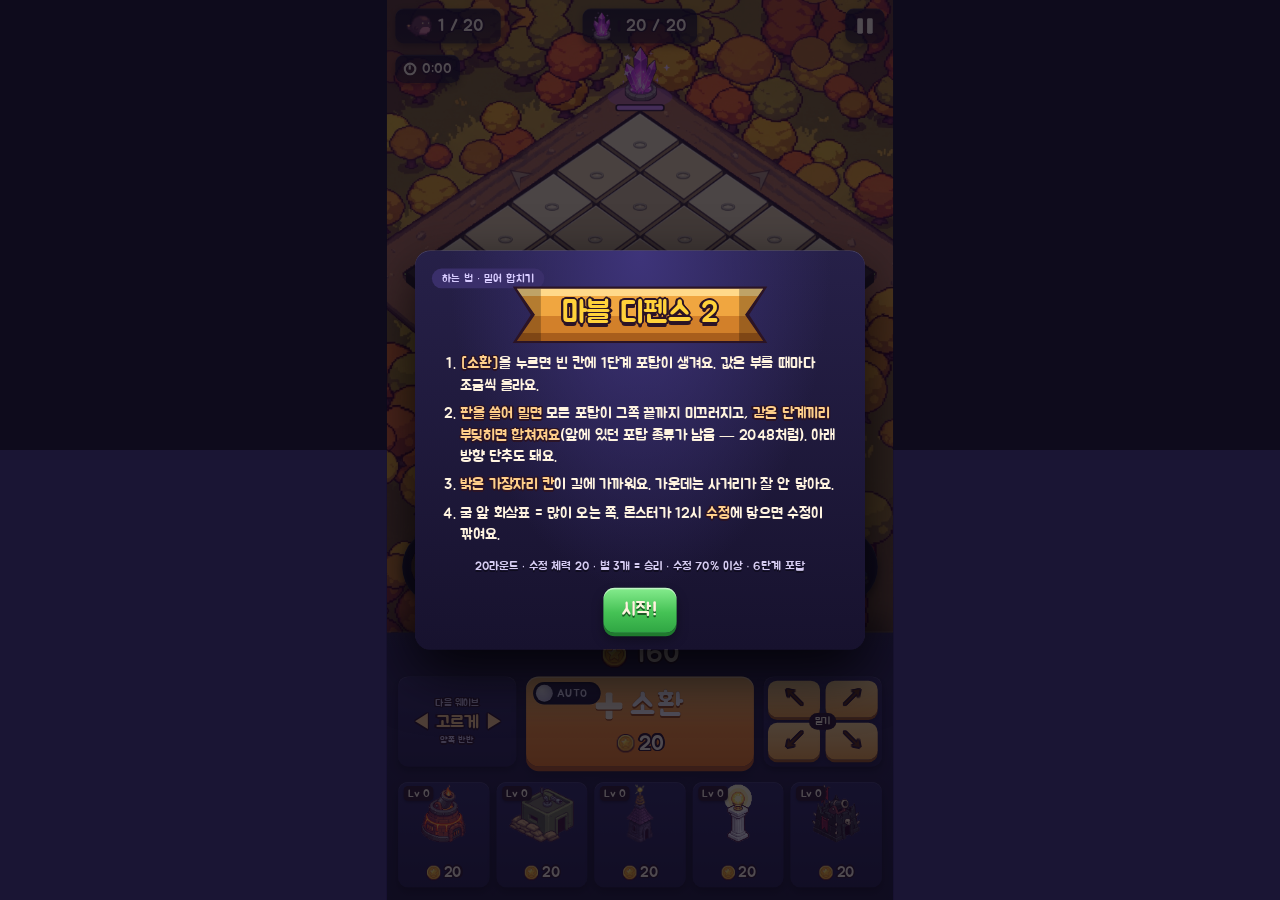
==== v2/game.html @ e37ffbe4 "deploy 202611162317" ====
<!doctype html>
<!-- 마블 디펜스 2 판(밀어 합치기). v2/outgame.html이 ?embed=1로 iframe에 연다(단독으로도 열림). 본편 js를 그대로 읽고 v2/js 층을 덧씌운다 -->
<html lang="ko">
<head>
<meta charset="utf-8">
<meta name="robots" content="noindex">
<base href="../">
<meta name="viewport" content="width=device-width, initial-scale=1, viewport-fit=cover, user-scalable=no">
<meta name="theme-color" content="#16122b">
<title>마블 디펜스 2</title>
<link rel="stylesheet" href="css/font.css?v=202611162317">
<link rel="stylesheet" href="css/style.css?v=202611162317">
<link rel="stylesheet" href="css/v54.css?v=202611162317">
<link rel="stylesheet" href="css/v56.css?v=202611162317">
<link rel="stylesheet" href="css/v57.css?v=202611162317">
<link rel="stylesheet" href="css/v58.css?v=202611162317">
<link rel="stylesheet" href="css/v59.css?v=202611162317">
<link rel="stylesheet" href="v2/lab.css?v=202611162317">
<link rel="stylesheet" href="v2/game.css?v=202611162317">
</head>
<body>
<div id="wrap">
  <div id="stage">
    <canvas id="world"></canvas>

    <!-- 위 HUD -->
    <div id="topbar">
      <div class="pill" id="roundPill"><span class="die mini"><i></i><i></i><i></i></span><b id="roundTxt">0 / 20</b></div>
      <div class="pill" id="gauge"><img id="gaugeIco" alt=""><div class="bar"><i id="gaugeFill"></i></div><b id="gaugeTxt">0 / 50</b></div>
      <button class="pill sq" id="pauseBtn" aria-label="일시정지"><span class="pz"></span><span class="pz"></span></button>
    </div>
    <div id="subbar">
      <div id="chips"></div>
      <div id="timeGrp"><div class="pill small" id="timerPill"><span class="clock"></span><b id="timerTxt">0:21</b></div></div>
    </div>
    <div id="bossBar" hidden><b id="bossName">보스</b><span id="bossInfo"></span><div class="bar"><i id="bossFill"></i></div></div>
    <div id="warnFx" hidden><div class="vig"></div><div class="dim"></div><div class="info"><b id="warnName">보스</b><span id="warnDesc"></span><small id="warnSub"></small></div><div class="band"><div class="stripes"></div><div class="mid"><b class="wt">WARNING</b><img id="warnImg" alt=""></div><div class="stripes"></div></div></div>
    <div id="missionBox" class="hudbox" hidden><div class="hd">미션 <span id="missionTime"></span></div><div id="missionName"></div><div class="bar"><i id="missionFill"></i></div><div id="missionProg"></div></div>
    <div id="comboBox" class="hudbox" hidden><div class="hd">연속 출동</div><div id="comboN">×0</div><div id="comboPct">+0%</div><div id="stackTxt" hidden></div></div>

    <button id="cmdBtn" class="roundbtn" aria-label="지휘관"><img id="cmdImg" alt=""><div class="cd" id="cmdCd"></div><span class="tag" id="cmdTag">지휘관</span></button>
    <button id="p2Btn" hidden><span class="p2tag">2P</span><span class="dice2"><span class="die" id="p2A"></span><span class="die" id="p2B"></span></span><b id="p2Cost">20</b><i id="p2Gold">금화 0</i></button>
    <button id="truckBtn" class="roundbtn" aria-label="현금 수송차"><img src="assets/img/x_truck.png" alt="" style="width:86px;height:auto;border-radius:0"><div class="cd" id="truckCd"></div><span class="tag">수송차</span></button>

    <!-- 단계업 카드(내 포탑에 멈춤 = 모두의 마블 '내 땅 건설'): 말이 기다린다 -->
    <div id="offerCard" hidden>
      <div class="oc-imgs"><img id="ocFrom" alt=""><span class="arr">▶</span><img id="ocTo" alt=""></div>
      <div class="oc-mid"><div class="oc-k">내 포탑에 멈춤!</div><div class="oc-n" id="ocName">화염 3단계</div><label class="oc-auto"><input type="checkbox" id="ocAuto"> 자동 단계업</label></div>
      <div class="oc-btns"><button id="offerBtn"><span class="up">▲ 단계업</span><span class="cc"><span class="coin"></span><b id="offerCost">0</b></span></button><button id="ocNo">넘기기</button></div>
      <i id="offerBar"></i>
    </div>


    <!-- 아래 조작 패널 -->
    <div id="panel">
      <div id="goldRow"><span class="coin big"></span><b id="goldTxt">0</b></div>
      <div id="mainRow">
        <button id="gdBtn" class="slot"><img id="gdImg" alt=""><b id="gdN">×0</b><span class="lab">황금 주사위</span></button>
        <button id="rollBtn"><div class="dice2"><span class="die" id="dieA"></span><span class="die" id="dieB"></span></div><div class="cost"><span class="coin"></span><b id="rollCost">10</b></div><span id="autoBtn" role="switch" aria-checked="false" aria-label="자동 굴리기"><i class="kn"></i><b>AUTO</b></span></button>
        <div id="pawnSlot" class="slot"><img id="pawnImg" alt=""><span class="lab" id="pawnName">빨간 말</span></div>
      </div>
      <div id="deckRow"></div>
    </div>

    <canvas id="top"></canvas>
    <div id="infoBox" hidden></div>
    <div id="toast" hidden></div>
    <div id="modal" hidden></div>
    <div id="errbox" hidden></div>
    <div id="loading"><div class="ld">불러오는 중…</div></div>
  </div>
</div>
<script src="js/manifest.js?v=202611162317"></script>
<script src="js/data.js?v=202611162317"></script>
<script src="js/geom.js?v=202611162317"></script>
<script src="js/meta.js?v=202611162317"></script>
<script src="v2/js/v2_data.js?v=202611162317"></script>
<script src="js/behave.js?v=202611162317"></script>
<script src="js/coop.js?v=202611162317"></script>
<script src="js/sim.js?v=202611162317"></script>
<!-- 실험실 규칙 층(본편 sim 위) -->
<script src="v2/js/lab_cfg.js?v=202611162317"></script>
<script src="v2/js/lab_core.js?v=202611162317"></script>
<script src="v2/js/lab_geo.js?v=202611162317"></script>
<script src="v2/js/lab_slide.js?v=202611162317"></script>
<script>LAB_CORE(SIM, DATA, GEOM, LAB); LAB_SLIDE(SIM, DATA, GEOM, LAB, LAB_GEO);</script>
<script src="v2/js/lab_botlogic.js?v=202611162317"></script>
<script src="js/audio.js?v=202611162317"></script>
<script src="js/haptic.js?v=202611162317"></script>
<script src="js/net.js?v=202611162317"></script>
<script src="js/render.js?v=202611162317"></script>
<script src="js/render2.js?v=202611162317"></script>
<script src="js/render3.js?v=202611162317"></script>
<script src="js/render4.js?v=202611162317"></script>
<script src="js/render5.js?v=202611162317"></script>
<script src="js/render6.js?v=202611162317"></script>
  <script src="js/render7.js?v=202611162317"></script>
<script src="js/render9.js?v=202611162317"></script>
<script src="js/render10.js?v=202611162317"></script>
<script src="js/render8.js?v=202611162317"></script>
<script src="js/render11.js?v=202611162317"></script>
<script src="js/render12.js?v=202611162317"></script>
<script src="js/render13.js?v=202611162317"></script>
<script src="js/render14.js?v=202611162317"></script>
<script src="js/render15.js?v=202611162317"></script>
<script src="v2/js/lab_render.js?v=202611162317"></script>
<script src="js/ui.js?v=202611162317"></script>
<script src="v2/js/lab_app.js?v=202611162317"></script>
<script src="v2/js/lab_ui.js?v=202611162317"></script>
<script src="js/main.js?v=202611162317"></script>
</body>
</html>
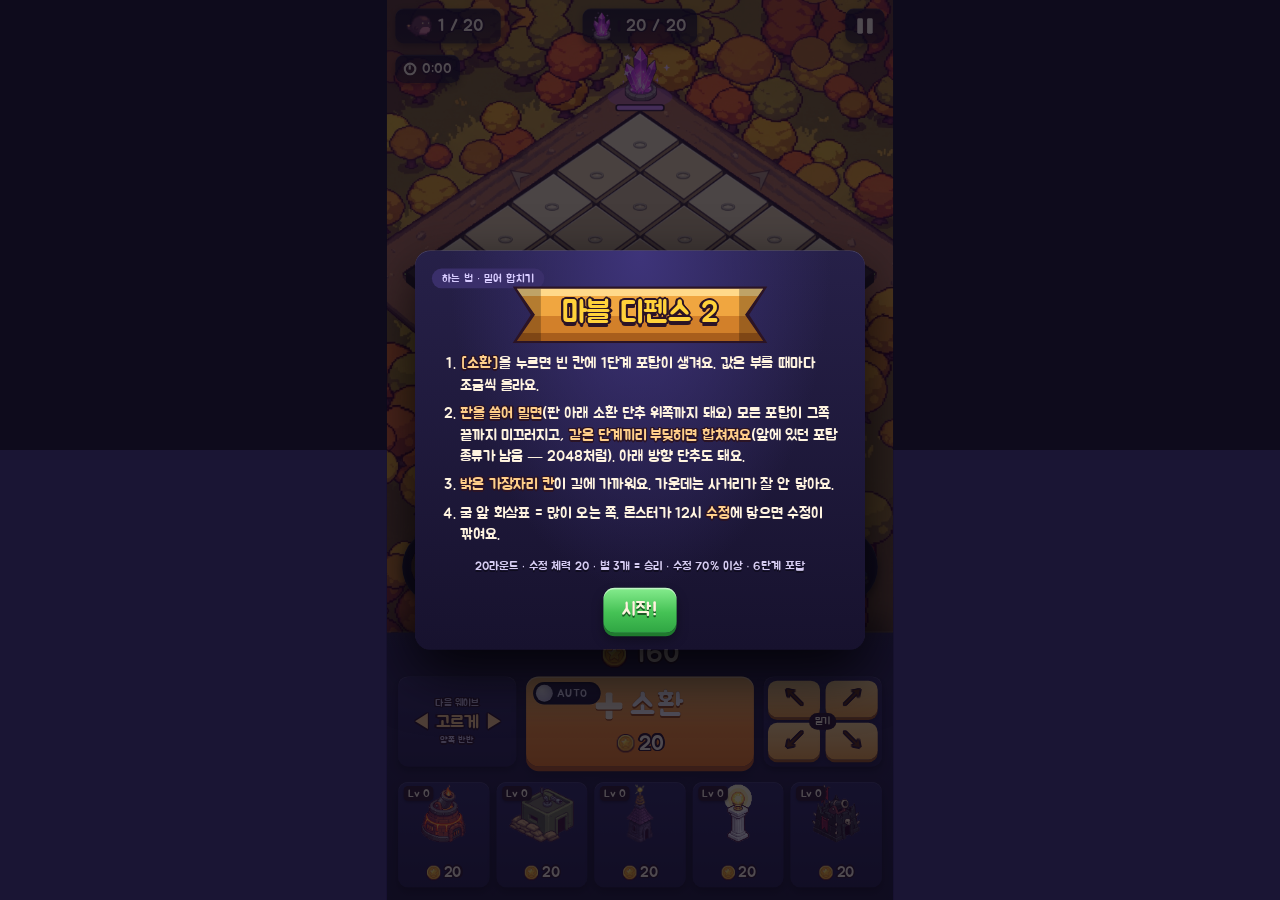
==== commit 9dc752c3: "deploy 202611170956" ====
--- a/v2/game.html
+++ b/v2/game.html
@@ -8,15 +8,15 @@
 <meta name="viewport" content="width=device-width, initial-scale=1, viewport-fit=cover, user-scalable=no">
 <meta name="theme-color" content="#16122b">
 <title>마블 디펜스 2</title>
-<link rel="stylesheet" href="css/font.css?v=202611162317">
-<link rel="stylesheet" href="css/style.css?v=202611162317">
-<link rel="stylesheet" href="css/v54.css?v=202611162317">
-<link rel="stylesheet" href="css/v56.css?v=202611162317">
-<link rel="stylesheet" href="css/v57.css?v=202611162317">
-<link rel="stylesheet" href="css/v58.css?v=202611162317">
-<link rel="stylesheet" href="css/v59.css?v=202611162317">
-<link rel="stylesheet" href="v2/lab.css?v=202611162317">
-<link rel="stylesheet" href="v2/game.css?v=202611162317">
+<link rel="stylesheet" href="css/font.css?v=202611170956">
+<link rel="stylesheet" href="css/style.css?v=202611170956">
+<link rel="stylesheet" href="css/v54.css?v=202611170956">
+<link rel="stylesheet" href="css/v56.css?v=202611170956">
+<link rel="stylesheet" href="css/v57.css?v=202611170956">
+<link rel="stylesheet" href="css/v58.css?v=202611170956">
+<link rel="stylesheet" href="css/v59.css?v=202611170956">
+<link rel="stylesheet" href="v2/lab.css?v=202611170956">
+<link rel="stylesheet" href="v2/game.css?v=202611170956">
 </head>
 <body>
 <div id="wrap">
@@ -70,43 +70,43 @@
     <div id="loading"><div class="ld">불러오는 중…</div></div>
   </div>
 </div>
-<script src="js/manifest.js?v=202611162317"></script>
-<script src="js/data.js?v=202611162317"></script>
-<script src="js/geom.js?v=202611162317"></script>
-<script src="js/meta.js?v=202611162317"></script>
-<script src="v2/js/v2_data.js?v=202611162317"></script>
-<script src="js/behave.js?v=202611162317"></script>
-<script src="js/coop.js?v=202611162317"></script>
-<script src="js/sim.js?v=202611162317"></script>
+<script src="js/manifest.js?v=202611170956"></script>
+<script src="js/data.js?v=202611170956"></script>
+<script src="js/geom.js?v=202611170956"></script>
+<script src="js/meta.js?v=202611170956"></script>
+<script src="v2/js/v2_data.js?v=202611170956"></script>
+<script src="js/behave.js?v=202611170956"></script>
+<script src="js/coop.js?v=202611170956"></script>
+<script src="js/sim.js?v=202611170956"></script>
 <!-- 실험실 규칙 층(본편 sim 위) -->
-<script src="v2/js/lab_cfg.js?v=202611162317"></script>
-<script src="v2/js/lab_core.js?v=202611162317"></script>
-<script src="v2/js/lab_geo.js?v=202611162317"></script>
-<script src="v2/js/lab_slide.js?v=202611162317"></script>
+<script src="v2/js/lab_cfg.js?v=202611170956"></script>
+<script src="v2/js/lab_core.js?v=202611170956"></script>
+<script src="v2/js/lab_geo.js?v=202611170956"></script>
+<script src="v2/js/lab_slide.js?v=202611170956"></script>
 <script>LAB_CORE(SIM, DATA, GEOM, LAB); LAB_SLIDE(SIM, DATA, GEOM, LAB, LAB_GEO);</script>
-<script src="v2/js/lab_botlogic.js?v=202611162317"></script>
-<script src="js/audio.js?v=202611162317"></script>
-<script src="js/haptic.js?v=202611162317"></script>
-<script src="js/net.js?v=202611162317"></script>
-<script src="js/render.js?v=202611162317"></script>
-<script src="js/render2.js?v=202611162317"></script>
-<script src="js/render3.js?v=202611162317"></script>
-<script src="js/render4.js?v=202611162317"></script>
-<script src="js/render5.js?v=202611162317"></script>
-<script src="js/render6.js?v=202611162317"></script>
-  <script src="js/render7.js?v=202611162317"></script>
-<script src="js/render9.js?v=202611162317"></script>
-<script src="js/render10.js?v=202611162317"></script>
-<script src="js/render8.js?v=202611162317"></script>
-<script src="js/render11.js?v=202611162317"></script>
-<script src="js/render12.js?v=202611162317"></script>
-<script src="js/render13.js?v=202611162317"></script>
-<script src="js/render14.js?v=202611162317"></script>
-<script src="js/render15.js?v=202611162317"></script>
-<script src="v2/js/lab_render.js?v=202611162317"></script>
-<script src="js/ui.js?v=202611162317"></script>
-<script src="v2/js/lab_app.js?v=202611162317"></script>
-<script src="v2/js/lab_ui.js?v=202611162317"></script>
-<script src="js/main.js?v=202611162317"></script>
+<script src="v2/js/lab_botlogic.js?v=202611170956"></script>
+<script src="js/audio.js?v=202611170956"></script>
+<script src="js/haptic.js?v=202611170956"></script>
+<script src="js/net.js?v=202611170956"></script>
+<script src="js/render.js?v=202611170956"></script>
+<script src="js/render2.js?v=202611170956"></script>
+<script src="js/render3.js?v=202611170956"></script>
+<script src="js/render4.js?v=202611170956"></script>
+<script src="js/render5.js?v=202611170956"></script>
+<script src="js/render6.js?v=202611170956"></script>
+  <script src="js/render7.js?v=202611170956"></script>
+<script src="js/render9.js?v=202611170956"></script>
+<script src="js/render10.js?v=202611170956"></script>
+<script src="js/render8.js?v=202611170956"></script>
+<script src="js/render11.js?v=202611170956"></script>
+<script src="js/render12.js?v=202611170956"></script>
+<script src="js/render13.js?v=202611170956"></script>
+<script src="js/render14.js?v=202611170956"></script>
+<script src="js/render15.js?v=202611170956"></script>
+<script src="v2/js/lab_render.js?v=202611170956"></script>
+<script src="js/ui.js?v=202611170956"></script>
+<script src="v2/js/lab_app.js?v=202611170956"></script>
+<script src="v2/js/lab_ui.js?v=202611170956"></script>
+<script src="js/main.js?v=202611170956"></script>
 </body>
 </html>
